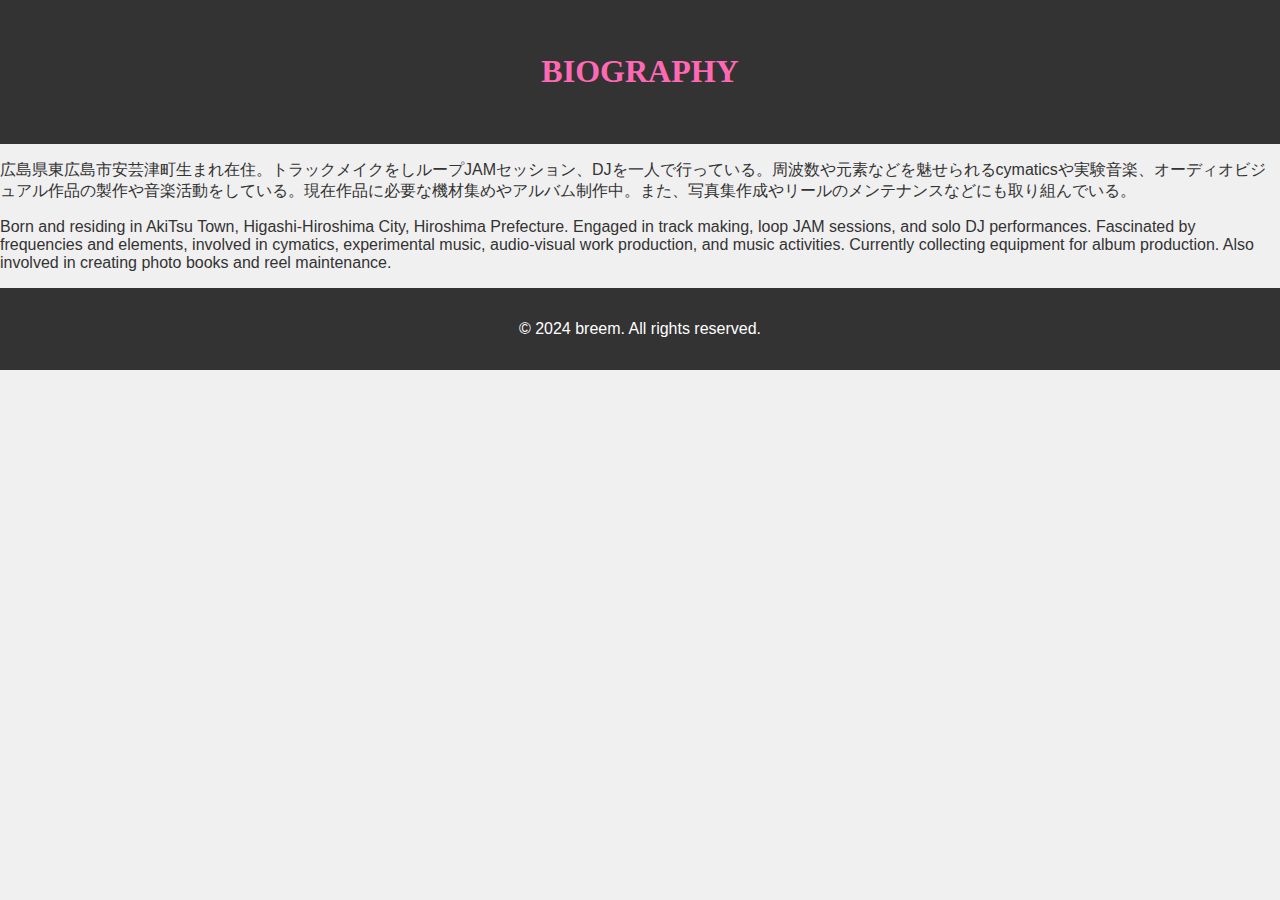
==== biography.html @ 0fd2b428 "Create biography.html" ====
<!DOCTYPE html>
<html lang="ja">
<head>
    <meta charset="UTF-8">
    <meta name="viewport" content="width=device-width, initial-scale=1.0">
    <title>BIOGRAPHY | breem</title>
    <link rel="stylesheet" href="styles.css">
</head>
<body>
    <header>
        <h1 class="title">BIOGRAPHY</h1>
    </header>
    <main>
        <p>広島県東広島市安芸津町生まれ在住。トラックメイクをしループJAMセッション、DJを一人で行っている。周波数や元素などを魅せられるcymaticsや実験音楽、オーディオビジュアル作品の製作や音楽活動をしている。現在作品に必要な機材集めやアルバム制作中。また、写真集作成やリールのメンテナンスなどにも取り組んでいる。</p>
        <p>Born and residing in AkiTsu Town, Higashi-Hiroshima City, Hiroshima Prefecture. Engaged in track making, loop JAM sessions, and solo DJ performances. Fascinated by frequencies and elements, involved in cymatics, experimental music, audio-visual work production, and music activities. Currently collecting equipment for album production. Also involved in creating photo books and reel maintenance.</p>
    </main>
    <footer>
        <p>&copy; 2024 breem. All rights reserved.</p>
    </footer>
</body>
</html>
---- styles.css ----
body {
    font-family: 'Arial', sans-serif;
    background: #f0f0f0;
    color: #333;
    margin: 0;
    padding: 0;
}

header {
    text-align: center;
    padding: 2em 0;
    background: #333;
    color: #fff;
}

.logo {
    max-width: 100px;
    margin-bottom: 20px;
}

.title, .subtitle {
    font-family: 'Great Vibes', cursive;
    color: #ff69b4;
}

.musiclab {
    font-family: 'Pacifico', cursive;
    color: #ff69b4;
    font-size: 1.5em;
    text-shadow: 0 0 5px #ff69b4, 0 0 10px #ff69b4, 0 0 15px #ff69b4;
}

nav {
    background: #444;
    padding: 0.5em 0;
}

nav ul {
    list-style: none;
    margin: 0;
    padding: 0;
    text-align: center;
}

nav ul li {
    display: inline;
    margin: 0 1em;
}

nav ul li a {
    text-decoration: none;
    color: #fff;
}

footer {
    text-align: center;
    padding: 1em 0;
    background: #333;
    color: #fff;
}

@media (max-width: 600px) {
    header h1 {
        font-size: 1.5em;
    }

    nav ul li {
        display: block;
        margin: 0.5em 0;
    }

    nav ul li a {
        font-size: 1.2em;
    }
}
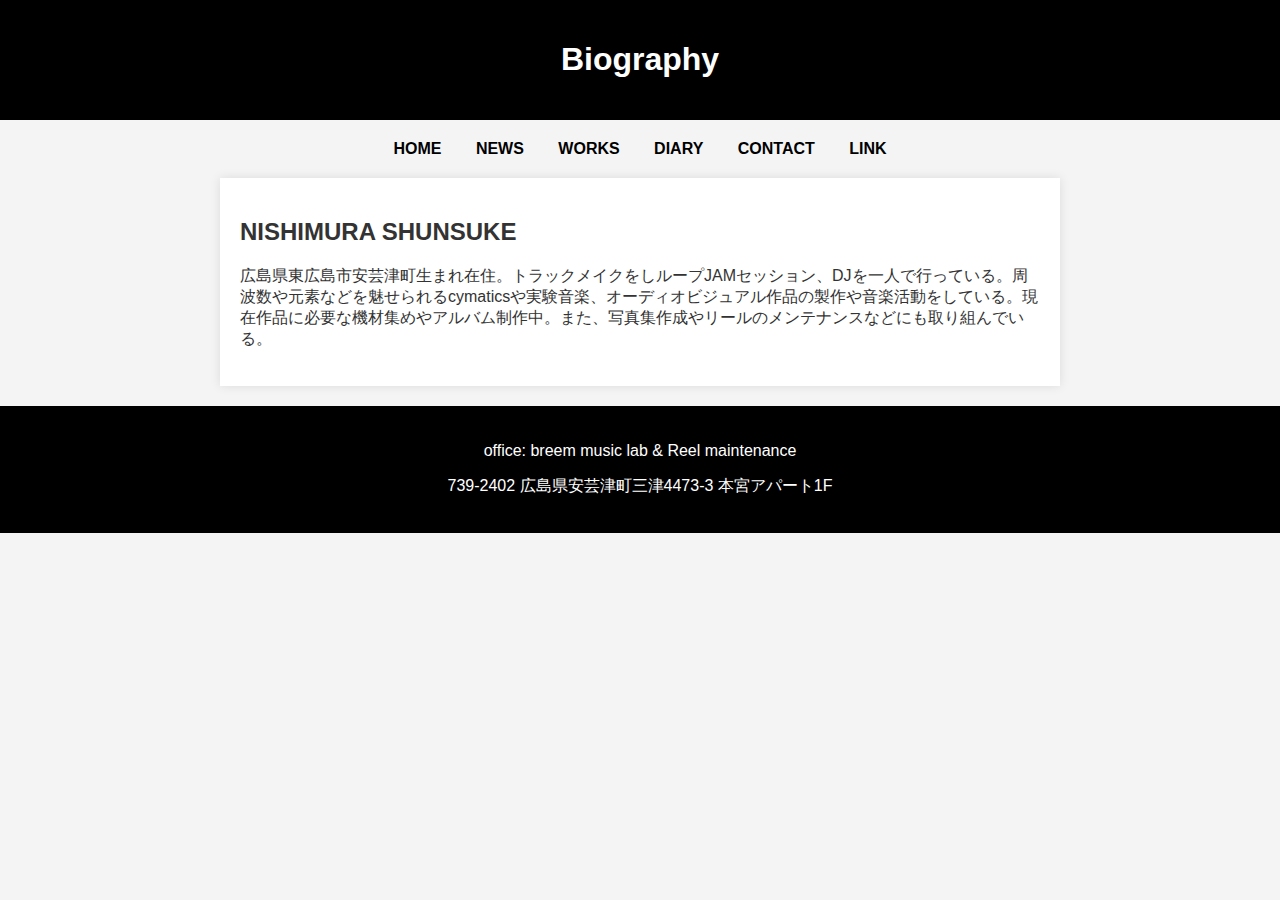
==== commit 20147749: "Create biography.html" ====
--- a/biography.html
+++ b/biography.html
@@ -3,19 +3,70 @@
 <head>
     <meta charset="UTF-8">
     <meta name="viewport" content="width=device-width, initial-scale=1.0">
-    <title>BIOGRAPHY | breem</title>
-    <link rel="stylesheet" href="styles.css">
+    <title>Biography</title>
+    <style>
+        body {
+            font-family: 'Arial', sans-serif;
+            margin: 0;
+            padding: 0;
+            background-color: #f4f4f4;
+            color: #333;
+        }
+        header {
+            text-align: center;
+            padding: 20px;
+            background: #000;
+            color: #fff;
+        }
+        nav {
+            margin: 20px 0;
+            text-align: center;
+        }
+        nav a {
+            margin: 0 15px;
+            text-decoration: none;
+            color: #000;
+            font-weight: bold;
+        }
+        section {
+            padding: 20px;
+            margin: 20px auto;
+            max-width: 800px;
+            background: #fff;
+            box-shadow: 0 0 10px rgba(0, 0, 0, 0.1);
+        }
+        footer {
+            text-align: center;
+            padding: 20px;
+            background: #000;
+            color: #fff;
+        }
+        .logo {
+            display: block;
+            margin: 0 auto;
+            max-width: 200px;
+        }
+    </style>
 </head>
 <body>
     <header>
-        <h1 class="title">BIOGRAPHY</h1>
+        <h1>Biography</h1>
     </header>
-    <main>
+    <nav>
+        <a href="index.html">HOME</a>
+        <a href="news.html">NEWS</a>
+        <a href="works.html">WORKS</a>
+        <a href="diary.html">DIARY</a>
+        <a href="contact.html">CONTACT</a>
+        <a href="link.html">LINK</a>
+    </nav>
+    <section>
+        <h2>NISHIMURA SHUNSUKE</h2>
         <p>広島県東広島市安芸津町生まれ在住。トラックメイクをしループJAMセッション、DJを一人で行っている。周波数や元素などを魅せられるcymaticsや実験音楽、オーディオビジュアル作品の製作や音楽活動をしている。現在作品に必要な機材集めやアルバム制作中。また、写真集作成やリールのメンテナンスなどにも取り組んでいる。</p>
-        <p>Born and residing in AkiTsu Town, Higashi-Hiroshima City, Hiroshima Prefecture. Engaged in track making, loop JAM sessions, and solo DJ performances. Fascinated by frequencies and elements, involved in cymatics, experimental music, audio-visual work production, and music activities. Currently collecting equipment for album production. Also involved in creating photo books and reel maintenance.</p>
-    </main>
+    </section>
     <footer>
-        <p>&copy; 2024 breem. All rights reserved.</p>
+        <p>office: breem music lab & Reel maintenance</p>
+        <p>739-2402 広島県安芸津町三津4473-3 本宮アパート1F</p>
     </footer>
 </body>
 </html>
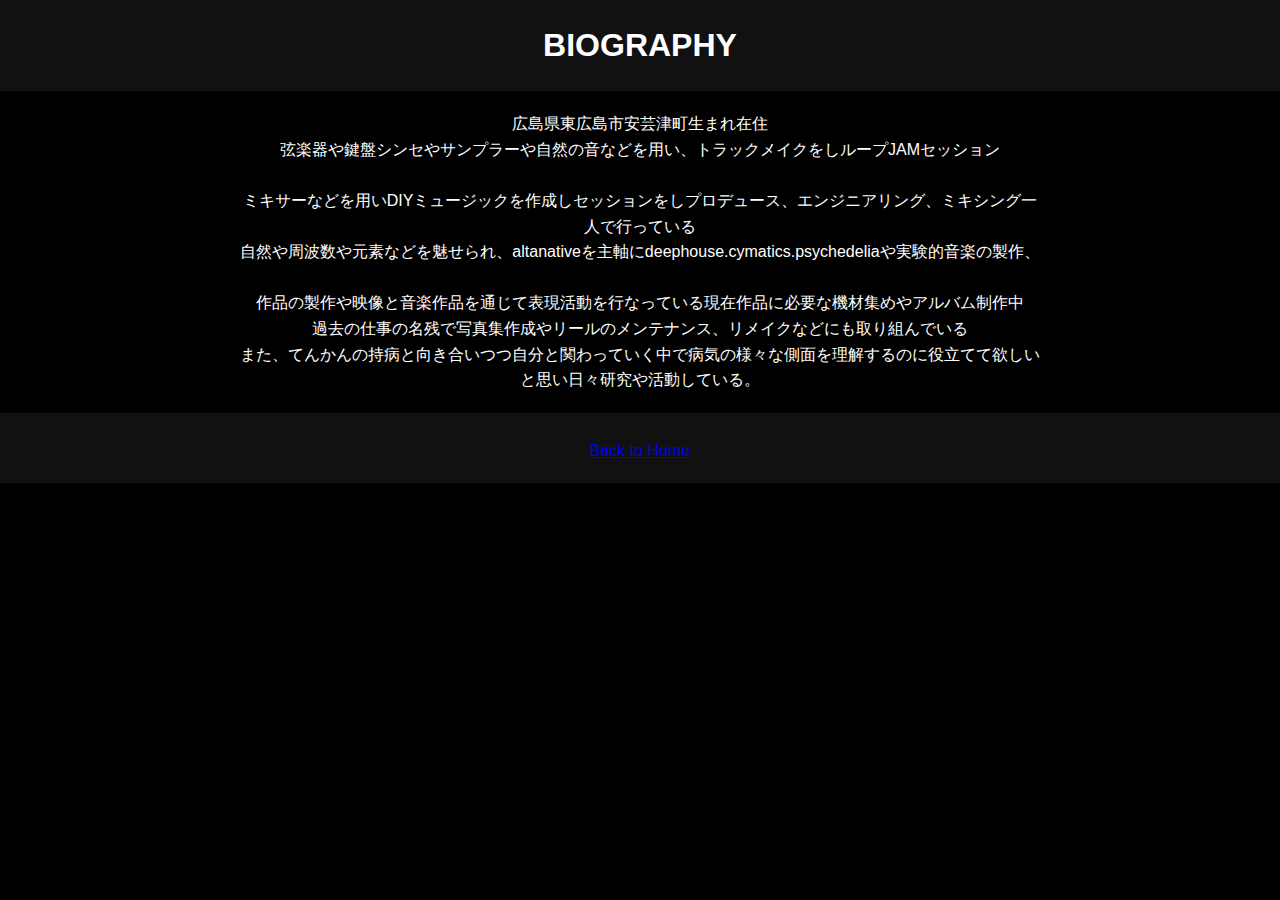
==== commit 3f35ea2e: "Update biography.html" ====
--- a/biography.html
+++ b/biography.html
@@ -3,70 +3,28 @@
 <head>
     <meta charset="UTF-8">
     <meta name="viewport" content="width=device-width, initial-scale=1.0">
-    <title>Biography</title>
-    <style>
-        body {
-            font-family: 'Arial', sans-serif;
-            margin: 0;
-            padding: 0;
-            background-color: #f4f4f4;
-            color: #333;
-        }
-        header {
-            text-align: center;
-            padding: 20px;
-            background: #000;
-            color: #fff;
-        }
-        nav {
-            margin: 20px 0;
-            text-align: center;
-        }
-        nav a {
-            margin: 0 15px;
-            text-decoration: none;
-            color: #000;
-            font-weight: bold;
-        }
-        section {
-            padding: 20px;
-            margin: 20px auto;
-            max-width: 800px;
-            background: #fff;
-            box-shadow: 0 0 10px rgba(0, 0, 0, 0.1);
-        }
-        footer {
-            text-align: center;
-            padding: 20px;
-            background: #000;
-            color: #fff;
-        }
-        .logo {
-            display: block;
-            margin: 0 auto;
-            max-width: 200px;
-        }
-    </style>
+    <title>BIOGRAPHY - Breem</title>
+    <link rel="stylesheet" href="styles.css">
 </head>
 <body>
     <header>
-        <h1>Biography</h1>
+        <h1>BIOGRAPHY</h1>
     </header>
-    <nav>
-        <a href="index.html">HOME</a>
-        <a href="news.html">NEWS</a>
-        <a href="works.html">WORKS</a>
-        <a href="diary.html">DIARY</a>
-        <a href="contact.html">CONTACT</a>
-        <a href="link.html">LINK</a>
-    </nav>
+
     <section>
-        <h2>NISHIMURA SHUNSUKE</h2>
-        <p>広島県東広島市安芸津町生まれ在住。トラックメイクをしループJAMセッション、DJを一人で行っている。周波数や元素などを魅せられるcymaticsや実験音楽、オーディオビジュアル作品の製作や音楽活動をしている。現在作品に必要な機材集めやアルバム制作中。また、写真集作成やリールのメンテナンスなどにも取り組んでいる。</p>
+        <div class="content">
+            <p>広島県東広島市安芸津町生まれ在住</p>
+            <p>弦楽器や鍵盤シンセやサンプラーや自然の音などを用い、トラックメイクをしループJAMセッション </p>
+　　　　　　　　<p>ミキサーなどを用いDIYミュージックを作成しセッションをしプロデュース、エンジニアリング、ミキシング一人で行っている</p>
+            <p>自然や周波数や元素などを魅せられ、altanativeを主軸にdeephouse.cymatics.psychedeliaや実験的音楽の製作、</p>
+　　　　　　　　<p>作品の製作や映像と音楽作品を通じて表現活動を行なっている現在作品に必要な機材集めやアルバム制作中</p>
+            <p>過去の仕事の名残で写真集作成やリールのメンテナンス、リメイクなどにも取り組んでいる</p>
+            <p>また、てんかんの持病と向き合いつつ自分と関わっていく中で病気の様々な側面を理解するのに役立てて欲しいと思い日々研究や活動している。</p>
+        </div>
     </section>
+
     <footer>
-        <p>office: breem music lab & Reel maintenance</p>
-        <p>739-2402 広島県安芸津町三津4473-3 本宮アパート1F</p>
+        <p><a href="index.html">Back to Home</a></p>
     </footer>
 </body>
 </html>
--- a/styles.css
+++ b/styles.css
@@ -0,0 +1,146 @@
+/* Reset some default styles */
+body, h1, h2, h3, p, ul, li, form, input, textarea, button {
+    margin: 0;
+    padding: 0;
+    box-sizing: border-box;
+}
+
+body {
+    font-family: 'Helvetica', 'Arial', sans-serif;
+    background-color: #000000;
+    color: #ffffff;
+    line-height: 1.6;
+    text-align: center;
+}
+
+header {
+    padding: 20px;
+    background-color: #111111;
+}
+
+header .logo {
+    font-size: 36px;
+    font-weight: bold;
+    color: #ffffff;
+}
+
+header h2 {
+    color: #aaaaaa;
+}
+
+header h3 {
+    color: #cccccc;
+}
+
+.dots {
+    display: inline-block;
+    animation: blink 1s infinite alternate;
+}
+
+@keyframes blink {
+    0% { opacity: 1; }
+    50% { opacity: 0; }
+    100% { opacity: 1; }
+}
+
+nav ul {
+    display: flex;
+    justify-content: center;
+    list-style: none;
+    padding: 20px 0;
+    background-color: #222222;
+}
+
+nav ul li {
+    margin: 0 15px;
+}
+
+nav ul li a {
+    text-decoration: none;
+    color: #cccccc;
+    font-weight: bold;
+}
+
+section {
+    padding: 20px;
+    max-width: 800px;
+    margin: 0 auto;
+    background-color: #000000;
+    color: #ffffff;
+}
+
+.contact-form {
+    border: 1px solid #ffffff;
+    padding: 20px;
+    background-color: #ffffff;
+    color: #000000;
+    margin-top: 20px;
+}
+
+.contact-form form {
+    display: flex;
+    flex-direction: column;
+    align-items: center;
+}
+
+.contact-form label {
+    margin-top: 10px;
+    color: #000000;
+}
+
+.contact-form input,
+.contact-form textarea {
+    padding: 10px;
+    margin-top: 5px;
+    border: 1px solid #000000;
+    background-color: #ffffff;
+    color: #000000;
+    width: 80%;
+}
+
+.contact-form button {
+    margin-top: 15px;
+    padding: 10px;
+    border: 1px solid #000000;
+    background-color: #333333;
+    color: #ffffff;
+    cursor: pointer;
+}
+
+.contact-form button:hover {
+    background-color: #000000;
+    color: #ffffff;
+}
+
+footer {
+    text-align: center;
+    padding: 20px;
+    background-color: #111111;
+    color: #ffffff;
+}
+
+footer .social-links {
+    margin-bottom: 10px;
+}
+
+footer .social-links a {
+    margin: 0 10px;
+    text-decoration: none;
+    color: #ffffff;
+    font-weight: bold;
+}
+
+footer p {
+    margin-top: 5px;
+    color: #cccccc;
+}
+
+@media (max-width: 768px) {
+    nav ul {
+        flex-direction: column;
+    }
+
+    nav ul li {
+        margin: 10px 0;
+    }
+}
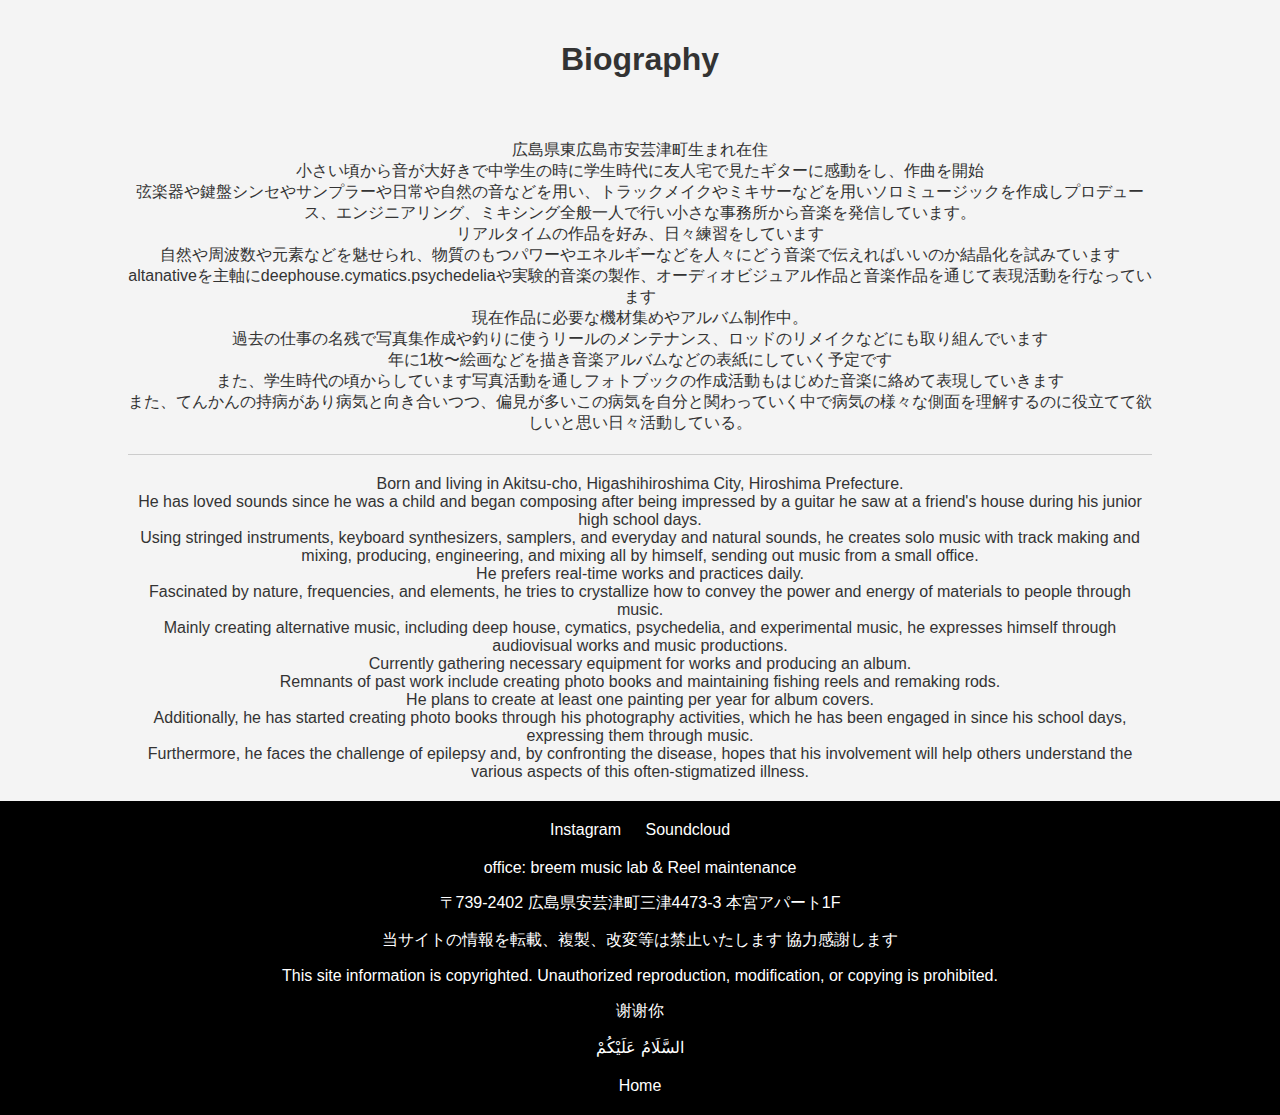
==== commit 330c99f0: "Update biography.html" ====
--- a/biography.html
+++ b/biography.html
@@ -3,28 +3,116 @@
 <head>
     <meta charset="UTF-8">
     <meta name="viewport" content="width=device-width, initial-scale=1.0">
-    <title>BIOGRAPHY - Breem</title>
-    <link rel="stylesheet" href="styles.css">
+    <title>Biography</title>
+    <style>
+        body {
+            font-family: 'Arial', sans-serif;
+            margin: 0;
+            padding: 0;
+            background-color: #f4f4f4;
+            color: #333;
+        }
+        header {
+            text-align: center;
+            padding: 20px;
+        }
+        nav {
+            text-align: center;
+            margin: 20px 0;
+        }
+        nav a {
+            margin: 0 15px;
+            text-decoration: none;
+            color: #000;
+            font-weight: bold;
+        }
+        section {
+            text-align: center;
+            margin: 20px auto;
+            width: 80%;
+        }
+        hr {
+            border: 0;
+            border-top: 1px solid #ccc;
+            margin: 20px 0;
+        }
+        footer {
+            text-align: center;
+            padding: 20px;
+            background: #000;
+            color: #fff;
+        }
+        .social-links {
+            margin-bottom: 20px;
+        }
+        .social-links a {
+            color: #fff;
+            margin: 0 10px;
+            text-decoration: none;
+        }
+        .home-link {
+            display: block;
+            margin-top: 20px;
+            color: #fff;
+            text-decoration: none;
+        }
+        .home-link:hover {
+            animation: blink-animation 1s steps(5, start) infinite;
+            -webkit-animation: blink-animation 1s steps(5, start) infinite;
+        }
+        @keyframes blink-animation {
+            to {
+                visibility: hidden;
+            }
+        }
+        @-webkit-keyframes blink-animation {
+            to {
+                visibility: hidden;
+            }
+        }
+    </style>
 </head>
 <body>
     <header>
-        <h1>BIOGRAPHY</h1>
+        <h1>Biography</h1>
     </header>
-
     <section>
-        <div class="content">
-            <p>広島県東広島市安芸津町生まれ在住</p>
-            <p>弦楽器や鍵盤シンセやサンプラーや自然の音などを用い、トラックメイクをしループJAMセッション </p>
-　　　　　　　　<p>ミキサーなどを用いDIYミュージックを作成しセッションをしプロデュース、エンジニアリング、ミキシング一人で行っている</p>
-            <p>自然や周波数や元素などを魅せられ、altanativeを主軸にdeephouse.cymatics.psychedeliaや実験的音楽の製作、</p>
-　　　　　　　　<p>作品の製作や映像と音楽作品を通じて表現活動を行なっている現在作品に必要な機材集めやアルバム制作中</p>
-            <p>過去の仕事の名残で写真集作成やリールのメンテナンス、リメイクなどにも取り組んでいる</p>
-            <p>また、てんかんの持病と向き合いつつ自分と関わっていく中で病気の様々な側面を理解するのに役立てて欲しいと思い日々研究や活動している。</p>
+        <p>広島県東広島市安芸津町生まれ在住<br>
+        小さい頃から音が大好きで中学生の時に学生時代に友人宅で見たギターに感動をし、作曲を開始<br>
+        弦楽器や鍵盤シンセやサンプラーや日常や自然の音などを用い、トラックメイクやミキサーなどを用いソロミュージックを作成しプロデュース、エンジニアリング、ミキシング全般一人で行い小さな事務所から音楽を発信しています。<br>
+        リアルタイムの作品を好み、日々練習をしています<br>
+        自然や周波数や元素などを魅せられ、物質のもつパワーやエネルギーなどを人々にどう音楽で伝えればいいのか結晶化を試みています<br>
+        altanativeを主軸にdeephouse.cymatics.psychedeliaや実験的音楽の製作、オーディオビジュアル作品と音楽作品を通じて表現活動を行なっています<br>
+        現在作品に必要な機材集めやアルバム制作中。<br>
+        過去の仕事の名残で写真集作成や釣りに使うリールのメンテナンス、ロッドのリメイクなどにも取り組んでいます<br>
+        年に1枚〜絵画などを描き音楽アルバムなどの表紙にしていく予定です<br>
+        また、学生時代の頃からしています写真活動を通しフォトブックの作成活動もはじめた音楽に絡めて表現していきます<br>
+        また、てんかんの持病があり病気と向き合いつつ、偏見が多いこの病気を自分と関わっていく中で病気の様々な側面を理解するのに役立てて欲しいと思い日々活動している。</p>
+        <hr>
+        <p>Born and living in Akitsu-cho, Higashihiroshima City, Hiroshima Prefecture.<br>
+        He has loved sounds since he was a child and began composing after being impressed by a guitar he saw at a friend's house during his junior high school days.<br>
+        Using stringed instruments, keyboard synthesizers, samplers, and everyday and natural sounds, he creates solo music with track making and mixing, producing, engineering, and mixing all by himself, sending out music from a small office.<br>
+        He prefers real-time works and practices daily.<br>
+        Fascinated by nature, frequencies, and elements, he tries to crystallize how to convey the power and energy of materials to people through music.<br>
+        Mainly creating alternative music, including deep house, cymatics, psychedelia, and experimental music, he expresses himself through audiovisual works and music productions.<br>
+        Currently gathering necessary equipment for works and producing an album.<br>
+        Remnants of past work include creating photo books and maintaining fishing reels and remaking rods.<br>
+        He plans to create at least one painting per year for album covers.<br>
+        Additionally, he has started creating photo books through his photography activities, which he has been engaged in since his school days, expressing them through music.<br>
+        Furthermore, he faces the challenge of epilepsy and, by confronting the disease, hopes that his involvement will help others understand the various aspects of this often-stigmatized illness.</p>
+    </section>
+    <footer>
+        <div class="social-links">
+            <a href="https://www.instagram.com/breem.room_4473/">Instagram</a>
+            <a href="https://soundcloud.com/">Soundcloud</a>
         </div>
-    </section>
-
-    <footer>
-        <p><a href="index.html">Back to Home</a></p>
+        <p>office: breem music lab & Reel maintenance</p>
+        <p>〒739-2402 広島県安芸津町三津4473-3 本宮アパート1F</p>
+        <p>当サイトの情報を転載、複製、改変等は禁止いたします 協力感謝します</p>
+        <p>This site information is copyrighted. Unauthorized reproduction, modification, or copying is prohibited.</p>
+        <p>谢谢你</p>
+        <p>السَّلَامُ عَلَيْكُمْ</p>
+        <a href="index.html" class="home-link">Home</a>
     </footer>
 </body>
 </html>
